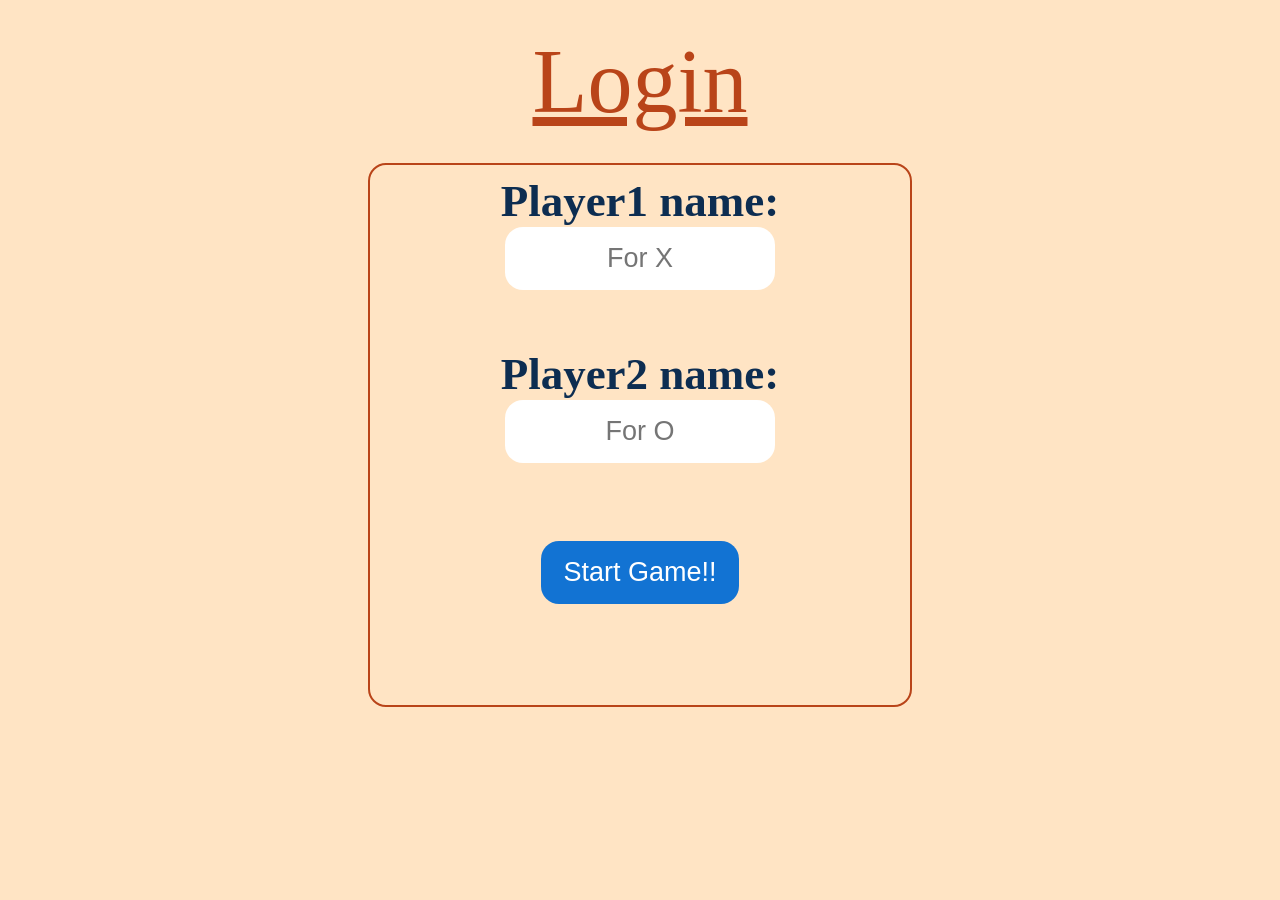
==== login.html @ 956c7d81 "first commit" ====
<!DOCTYPE html>
<html lang="en">
<head>
    <meta charset="UTF-8">
    <meta name="viewport" content="width=device-width, initial-scale=1.0">
    <title>Login page</title>
    <link rel="stylesheet" href="style.css">
</head>
<body>
    <h1 class="login"><u>Login</u></h1>
    <div class="container">
        <div class="login">
            <form>
                <h1 class="head">Player1 name:</h1>
                <input type="text" id="player1" placeholder="For X" required><br><br>
                <h1 class="head">Player2 name:</h1>
                <input type="text" id="player2" placeholder="For O" required><br><br>
                <a href="index.html">
                    <button type="button" class="reset">Start Game!!</button>
                </a>
            </form>
        </div>
    </div>
    <script src="script.js"></script>
</body>
</html>
---- style.css ----
*{
    margin: 0;
    padding: 0;
}
body{
    text-align: center;
    background-color: bisque;
}
.container{
    justify-content: center;
    display: flex;
}
.game{
    width: 60vh;
    height: 60vh;
    display: flex;
    flex-wrap: wrap;
    justify-content: center;
}
.box{
    width: 18vh;
    height: 18vh;
    margin: 1vh;
    border: none;
    border-radius: 2vh;
    background-color: rgb(205, 203, 203);
    color:rgb(116, 16, 210);
    font-size: 8vh;
    font-weight: bold;
    box-shadow:black 5px 5px 10px ;
}
h1{
    font-size: 10vh;
    margin: 30px;
    color: rgb(185, 68, 25);
}
h1.login{
    font-size: 10vh;
    font-weight: lighter;
    margin: 30px;
    color: rgb(185, 68, 25);
}
.head{
    font-size: 5vh;
    margin: 10px;
    margin-bottom:0;
    color: rgb(13, 45, 81);
}
input{
    width: 30vh;
    height: 7vh;
    border: none;
    margin: 30px;
    margin-top: 0;
    border-radius: 2vh;
    color:rgb(116, 16, 210);
    font-size: 3vh;
    text-align: center;
}
div.login{
    width: 60vh;
    height: 60vh;
    display: flex;
    flex-wrap: wrap;
    justify-content: center;
    border: 2px solid rgb(185, 68, 25);
    border-radius: 2vh;
}
.reset{
    width: 22vh;
    height: 7vh;
    border: none;
    margin: 30px;
    border-radius: 2vh;
    background-color: rgb(18, 115, 211);
    color: white;
    font-size: 3vh;
}
.result{
    display: none;
    color: rgb(11, 43, 71);
}
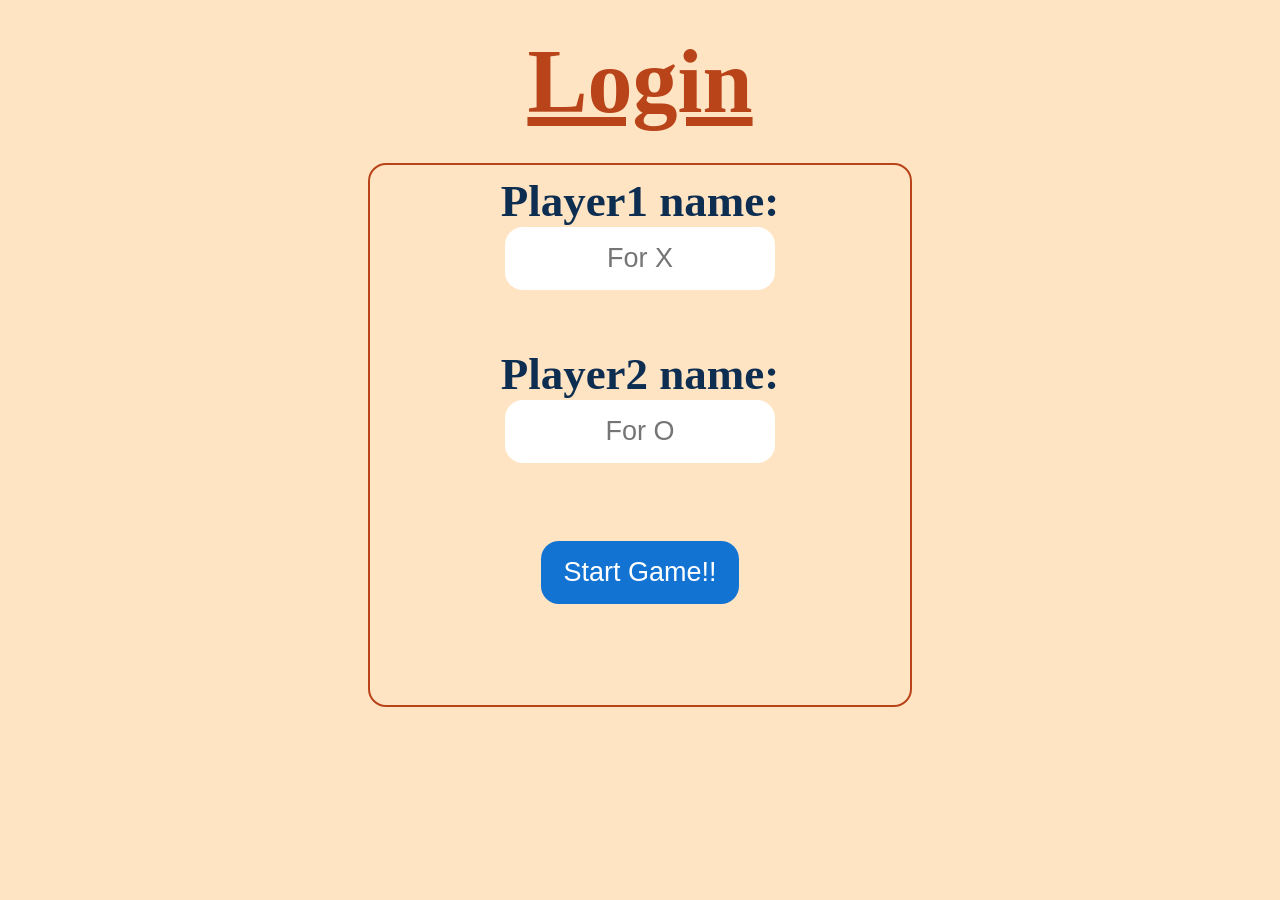
==== commit 0e7c1674: "fixed login page" ====
--- a/login.html
+++ b/login.html
@@ -7,7 +7,7 @@
     <link rel="stylesheet" href="style.css">
 </head>
 <body>
-    <h1 class="login"><u>Login</u></h1>
+    <h1 class="logingiy"><u>Login</u></h1>
     <div class="container">
         <div class="login">
             <form>
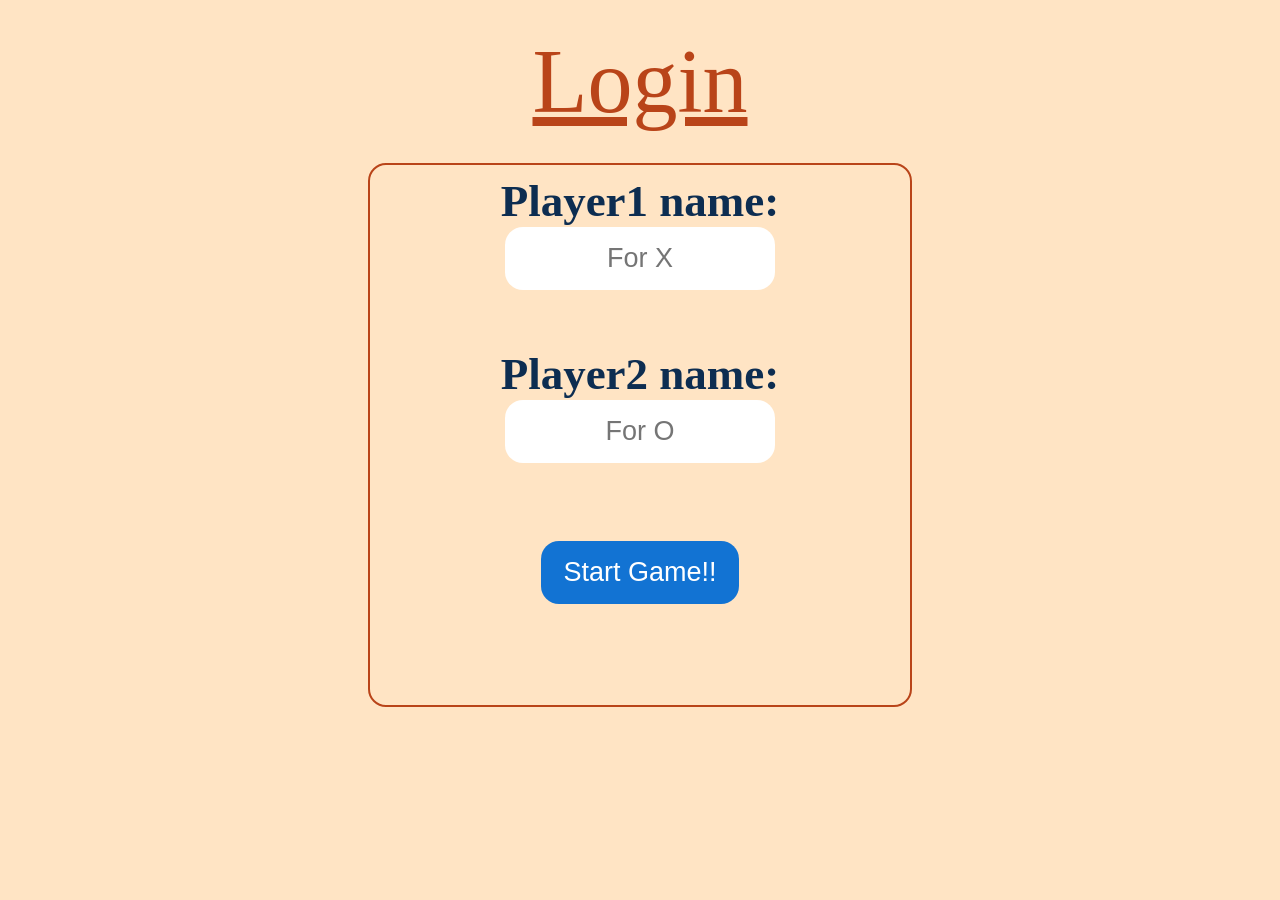
==== commit 5f1a563f: "fixed login" ====
--- a/login.html
+++ b/login.html
@@ -7,7 +7,7 @@
     <link rel="stylesheet" href="style.css">
 </head>
 <body>
-    <h1 class="logingiy"><u>Login</u></h1>
+    <h1 class="login"><u>Login</u></h1>
     <div class="container">
         <div class="login">
             <form>
@@ -15,9 +15,7 @@
                 <input type="text" id="player1" placeholder="For X" required><br><br>
                 <h1 class="head">Player2 name:</h1>
                 <input type="text" id="player2" placeholder="For O" required><br><br>
-                <a href="index.html">
-                    <button type="button" class="reset">Start Game!!</button>
-                </a>
+                    <button type="button" class="reset" id="startbtn">Start Game!!</button>
             </form>
         </div>
     </div>
